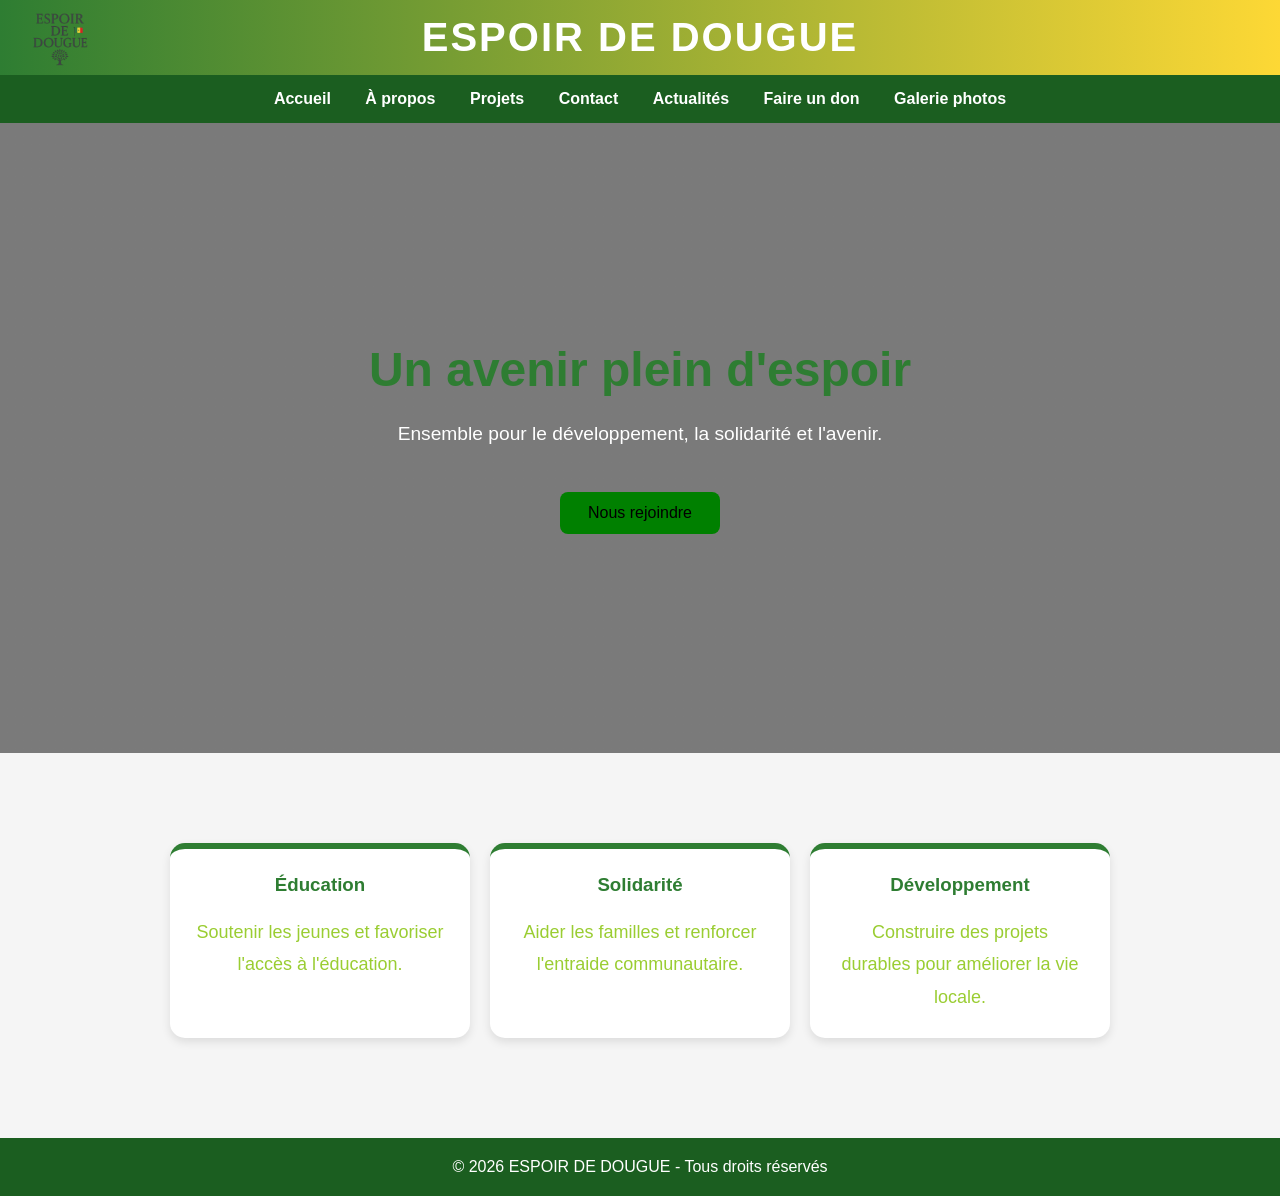
==== index.html @ dedfbdb2 "Add files via upload" ====
<!DOCTYPE html>
<html lang="fr">
<head>
  <meta charset="UTF-8" />
  <meta name="viewport" content="width=device-width, initial-scale=1.0"/>
  <title>ESPOIR DE DOUGUE</title>
  <link rel="stylesheet" href="css/style.css" />
  

  
</head>

<body>

  <header>
  <img src="image/Espoir-de-Dougue.png"  />
  <h1>ESPOIR DE DOUGUE</h1>
</header>
  

  <nav>
  <a href="index.html">Accueil</a>
  <a href="apropos.html">À propos</a>
  <a href="projets.html">Projets</a>
  <a href="contacts.html">Contact</a>
  <a href="actualite.html">Actualités</a>
  <a href="don.html">Faire un don</a>
  <a href="galerie.html">Galerie photos</a>
  
</nav>
<section class="hero">
  <div>
    <h2>Un avenir plein d'espoir</h2>
    <p>
      Ensemble pour le développement, la solidarité et l'avenir.
    </p>
    <a href="contacts.html">
    <button style="margin-top: 1rem; background: green; color: #000000; border: green; border-radius: 8px; padding: 12px 28px; font-size: 16px; font-weight: 500; cursor: pointer;">
      Nous rejoindre
    </button>
    </a>
  </div>
</section>

  


  <section>
    <div class="cards">

  <div class="card">
    <a href="education.html" style="text-decoration:none; color:yellowgreen;">
      <h3>Éducation</h3>
      <p>Soutenir les jeunes et favoriser l'accès à l'éducation.</p>
    </a>
  </div>

  <div class="card">
    <a href="solidarite.html" style="text-decoration:none; color:yellowgreen;">
      <h3>Solidarité</h3>
      <p>Aider les familles et renforcer l'entraide communautaire.</p>
    </a>
  </div>

  <div class="card">
    <a href="developpemnt.html" style="text-decoration:none; color:yellowgreen;">
      <h3>Développement</h3>
      <p>Construire des projets durables pour améliorer la vie locale.</p>
    </a>
  </div>

</div>
  </section>

  <footer>
    <p>© 2026 ESPOIR DE DOUGUE - Tous droits réservés</p>
  </footer>

</body>
</html>
---- css/style.css ----
/* ================================
   STYLE.CSS - ESPOIR DE DOUGUE
   Styles communs à toutes les pages
   ================================ */

* {
  margin: 0;
  padding: 0;
  box-sizing: border-box;
  font-family: Arial, sans-serif;
}

body {
  background: #f5f5f5;
  color: #222;
}

/* ---- HEADER ---- */
header {
  background: linear-gradient(90deg, #2e7d32, #fdd835);
  padding: 15px 25px;
  display: flex;
  align-items: center;
  position: relative;
}

header img {
  height: 70px;
  width: 70px;
  object-fit: contain;
  border-radius: 8px;
  position: absolute;
  left: 25px;
}

header h1 {
  flex: 1;
  text-align: center;
  color: white;
  font-size: 2.5rem;
  letter-spacing: 2px;
}

/* ---- NAVIGATION ---- */
nav {
  background: #1b5e20;
  padding: 15px;
  text-align: center;
}

nav a {
  color: white;
  text-decoration: none;
  margin: 0 15px;
  font-weight: bold;
  transition: 0.3s;
}

nav a:hover {
  color: #fdd835;
}

/* ---- HERO (page accueil) ---- */
.hero {
  height: 70vh;
  display: flex;
  justify-content: center;
  align-items: center;
  text-align: center;
  background: linear-gradient(rgba(0,0,0,0.5), rgba(0,0,0,0.5)),
    url('https://images.unsplash.com/photo-1509099836639-18ba1795216d?q=80&w=1200') center/cover;
  color: white;
  padding: 20px;
}

.hero h2 {
  font-size: 3rem;
  margin-bottom: 20px;
}

.hero p {
  font-size: 1.2rem;
  margin-bottom: 25px;
}

/* ---- BOUTON ---- */
.btn {
  background: #fdd835;
  color: #1b5e20;
  padding: 15px 30px;
  border: none;
  border-radius: 30px;
  text-decoration: none;
  font-weight: bold;
  transition: 0.3s;
}

.btn:hover {
  background: white;
}

/* ---- SECTIONS ---- */
section {
  padding: 60px 20px;
  text-align: center;
}

section h2 {
  color: #2e7d32;
  font-size: 2rem;
}

section p {
  max-width: 700px;
  margin: auto;
  margin-top: 20px;
  font-size: 18px;
  line-height: 1.8;
}

/* ---- CARDS ---- */
.cards {
  display: flex;
  flex-wrap: wrap;
  justify-content: center;
  gap: 20px;
  margin-top: 30px;
}

.card {
  background: white;
  width: 300px;
  padding: 25px;
  border-radius: 15px;
  box-shadow: 0 4px 10px rgba(0,0,0,0.1);
  border-top: 6px solid #2e7d32;
}

.card h3 {
  color: #2e7d32;
  margin-bottom: 15px;
}

/* ---- FORMULAIRE (contact) ---- */
form {
  margin-top: 30px;
}

input,
textarea,
select {
  width: 324px;
  padding: 12px;
  margin: 10px;
  border: 1px solid #ccc;
  border-radius: 5px;
}

button {
  padding: 12px 25px;
  background: #2e7d32;
  color: white;
  border: none;
  border-radius: 5px;
  cursor: pointer;
  font-size: 16px;
}

button:hover {
  background: #fdd835;
  color: #1b5e20;
}

/* ---- FOOTER ---- */
footer {
  background: #1b5e20;
  color: white;
  text-align: center;
  padding: 20px;
  margin-top: 40px;
}
.card:hover {
  transform: translateY(-5px);
  box-shadow: 0 8px 20px rgba(0,0,0,0.2);
  cursor: pointer;
  transition: 0.3s;
}
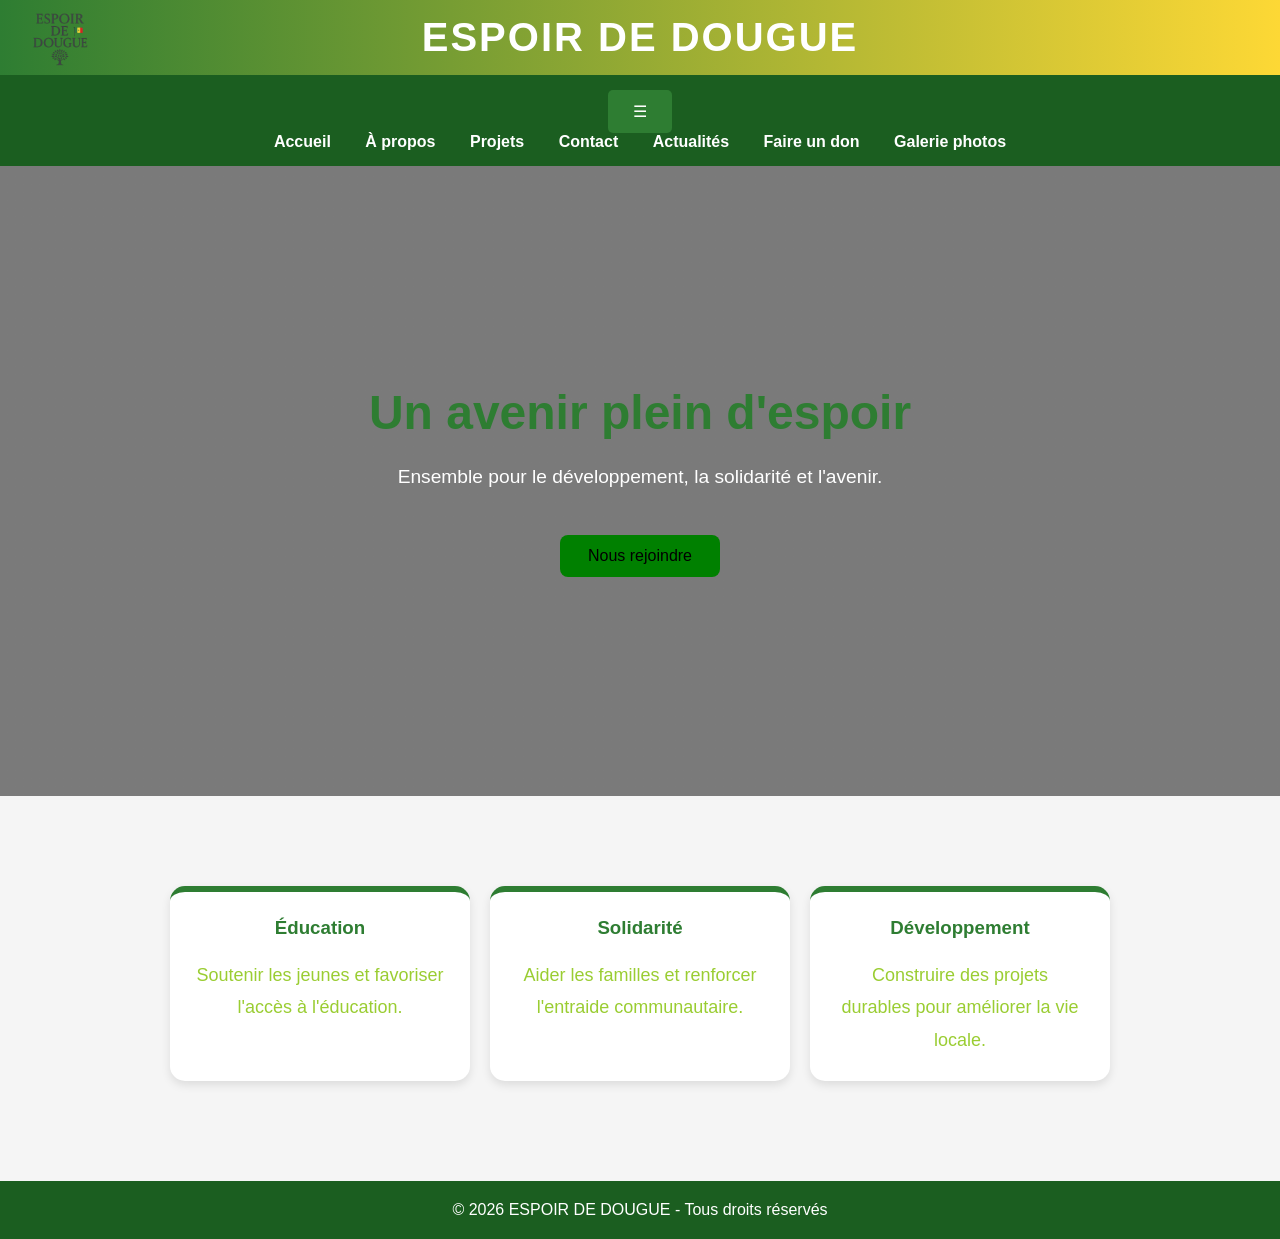
==== commit d6c3d92a: "Update index.html" ====
--- a/index.html
+++ b/index.html
@@ -19,15 +19,26 @@
   
 
   <nav>
-  <a href="index.html">Accueil</a>
-  <a href="apropos.html">À propos</a>
-  <a href="projets.html">Projets</a>
-  <a href="contacts.html">Contact</a>
-  <a href="actualite.html">Actualités</a>
-  <a href="don.html">Faire un don</a>
-  <a href="galerie.html">Galerie photos</a>
-  
+  <button class="hamburger" onclick="toggleMenu()" aria-label="Ouvrir le menu">&#9776;</button>
+  <div class="nav-links" id="nav-links">
+    <a href="index.html">Accueil</a>
+    <a href="apropos.html">À propos</a>
+    <a href="projets.html">Projets</a>
+    <a href="contacts.html">Contact</a>
+    <a href="actualite.html">Actualités</a>
+    <a href="don.html">Faire un don</a>
+    <a href="galerie.html">Galerie photos</a>
+  </div>
 </nav>
+
+<script>
+  function toggleMenu() {
+    var links = document.getElementById('nav-links');
+    var btn = document.querySelector('.hamburger');
+    links.classList.toggle('open');
+    btn.innerHTML = links.classList.contains('open') ? '&#10005;' : '&#9776;';
+  }
+</script>
 <section class="hero">
   <div>
     <h2>Un avenir plein d'espoir</h2>
@@ -77,4 +88,4 @@
   </footer>
 
 </body>
-</html>+</html>
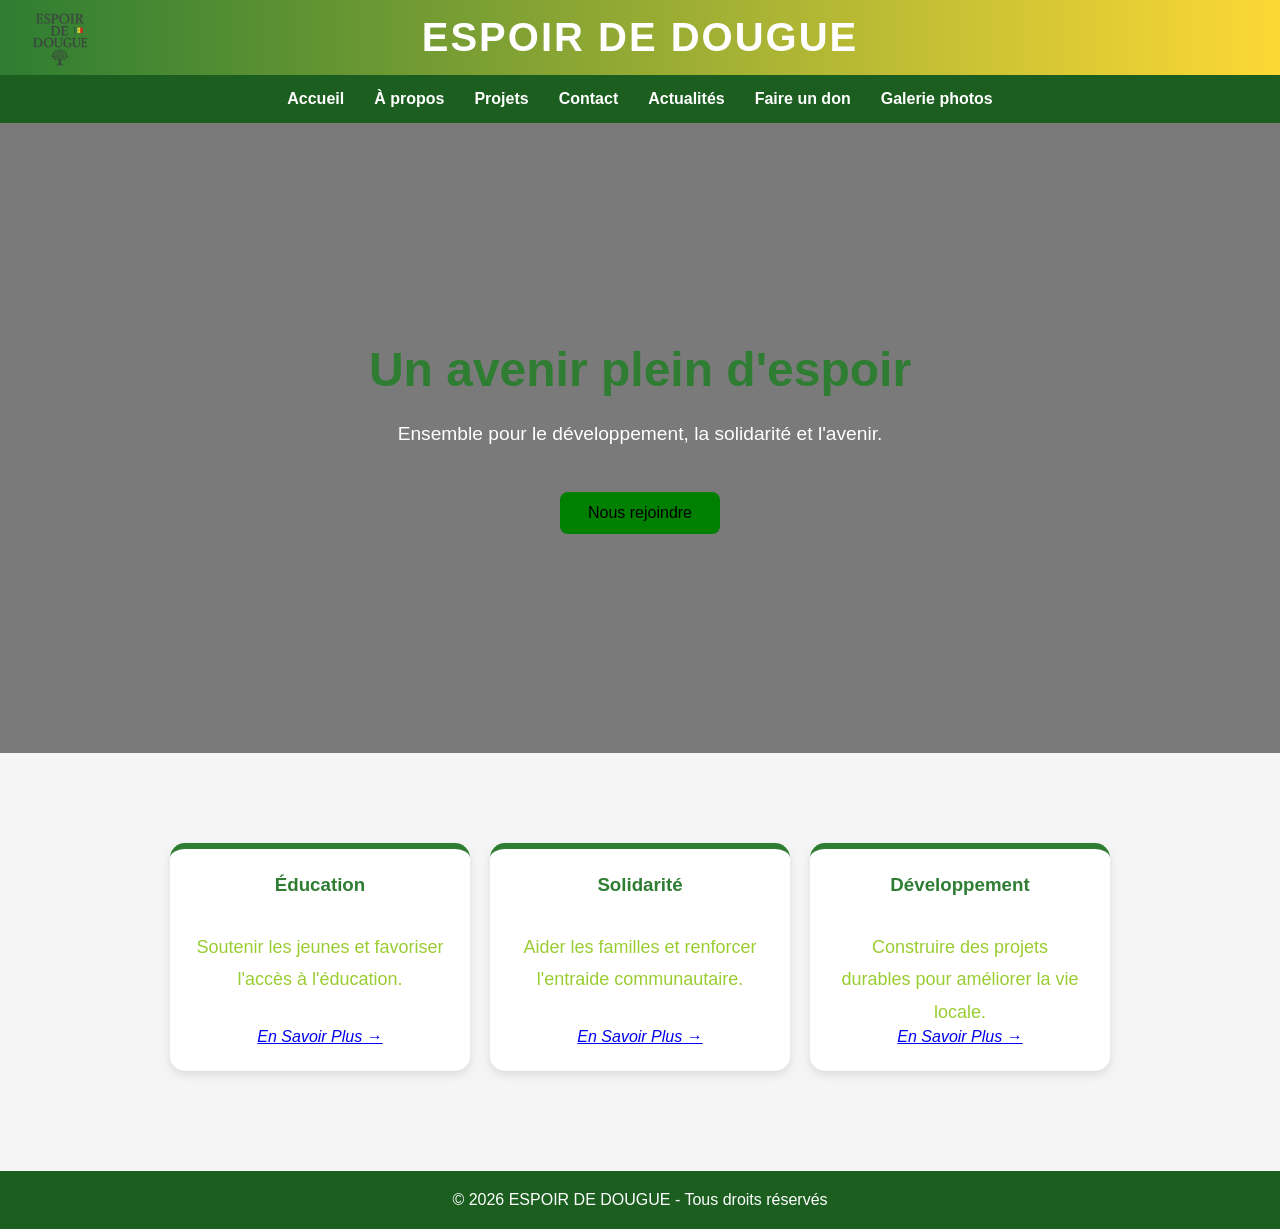
==== commit 8a661be0: "ajout du lire la suite" ====
--- a/index.html
+++ b/index.html
@@ -59,24 +59,27 @@
   <section>
     <div class="cards">
 
-  <div class="card">
-    <a href="education.html" style="text-decoration:none; color:yellowgreen;">
+  <div class="card" style="display:flex; flex-direction:column;">
+    <a href="education.html" style="text-decoration:none; color:yellowgreen; display:flex; flex-direction:column; flex:1;">
       <h3>Éducation</h3>
       <p>Soutenir les jeunes et favoriser l'accès à l'éducation.</p>
+      <a href="education.html"><Em>En Savoir Plus</Em> →</a>
     </a>
   </div>
 
-  <div class="card">
-    <a href="solidarite.html" style="text-decoration:none; color:yellowgreen;">
+  <div class="card" style="display:flex; flex-direction:column;">
+    <a href="solidarite.html" style="text-decoration:none; color:yellowgreen; display:flex; flex-direction:column; flex:1;">
       <h3>Solidarité</h3>
       <p>Aider les familles et renforcer l'entraide communautaire.</p>
+      <a href="solidarite.html"><Em>En Savoir Plus</Em> →</a>
     </a>
   </div>
 
-  <div class="card">
-    <a href="developpemnt.html" style="text-decoration:none; color:yellowgreen;">
+  <div class="card" style="display:flex; flex-direction:column;">
+    <a href="developpemnt.html" style="text-decoration:none; color:yellowgreen; display:flex; flex-direction:column; flex:1;">
       <h3>Développement</h3>
       <p>Construire des projets durables pour améliorer la vie locale.</p>
+      <a href="developpemnt.html"><Em>En Savoir Plus</Em> →</a>
     </a>
   </div>
 
--- a/css/style.css
+++ b/css/style.css
@@ -58,6 +58,55 @@
 
 nav a:hover {
   color: #fdd835;
+}
+
+/* ---- HAMBURGER MENU ---- */
+.hamburger {
+  display: none;
+  background: none;
+  border: none;
+  color: white;
+  font-size: 1.8rem;
+  cursor: pointer;
+  padding: 5px 10px;
+}
+
+.nav-links {
+  display: flex;
+  flex-wrap: wrap;
+  justify-content: center;
+}
+
+@media (max-width: 768px) {
+  nav {
+    display: flex;
+    flex-direction: column;
+    align-items: flex-start;
+    padding: 10px 15px;
+  }
+
+  .hamburger {
+    display: block;
+    align-self: flex-end;
+  }
+
+  .nav-links {
+    display: none;
+    flex-direction: column;
+    width: 100%;
+    margin-top: 10px;
+  }
+
+  .nav-links.open {
+    display: flex;
+  }
+
+  .nav-links a {
+    margin: 8px 0;
+    font-size: 1.1rem;
+    border-bottom: 1px solid rgba(255,255,255,0.15);
+    padding-bottom: 8px;
+  }
 }
 
 /* ---- HERO (page accueil) ---- */
@@ -184,4 +233,4 @@
   box-shadow: 0 8px 20px rgba(0,0,0,0.2);
   cursor: pointer;
   transition: 0.3s;
-}+}
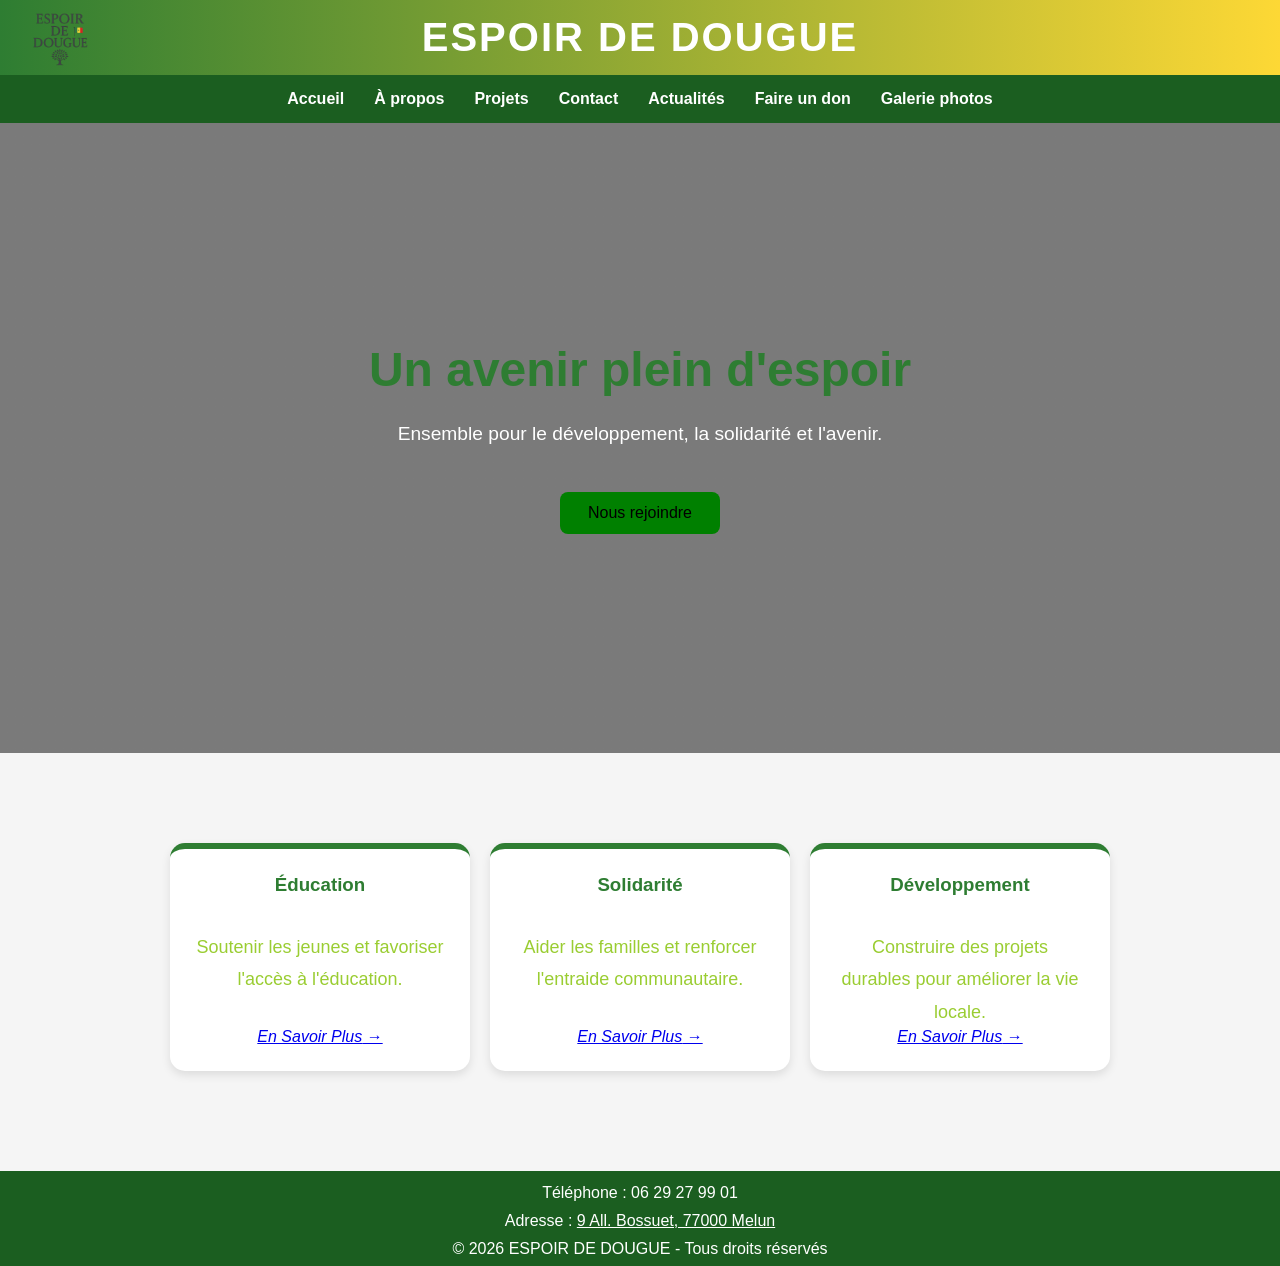
==== commit d97f803d: "ajout du numero et adresse sur le footer" ====
--- a/index.html
+++ b/index.html
@@ -86,9 +86,11 @@
 </div>
   </section>
 
-  <footer>
-    <p>© 2026 ESPOIR DE DOUGUE - Tous droits réservés</p>
-  </footer>
+  <footer style="display:flex; flex-direction:column; align-items:center; padding:8px; gap:0;">
+  <span style="margin-top:5px;">Téléphone : 06 29 27 99 01</span>
+  <span style="margin-top:10px;">Adresse : <a href="https://www.google.com/maps?q=9+All.+Bossuet,+77000+Melun" target="_blank" style="color:white;">9 All. Bossuet, 77000 Melun</a></span>
+  <span style="margin-top:10px;">© 2026 ESPOIR DE DOUGUE - Tous droits réservés</span>
+</footer>
 
 </body>
 </html>
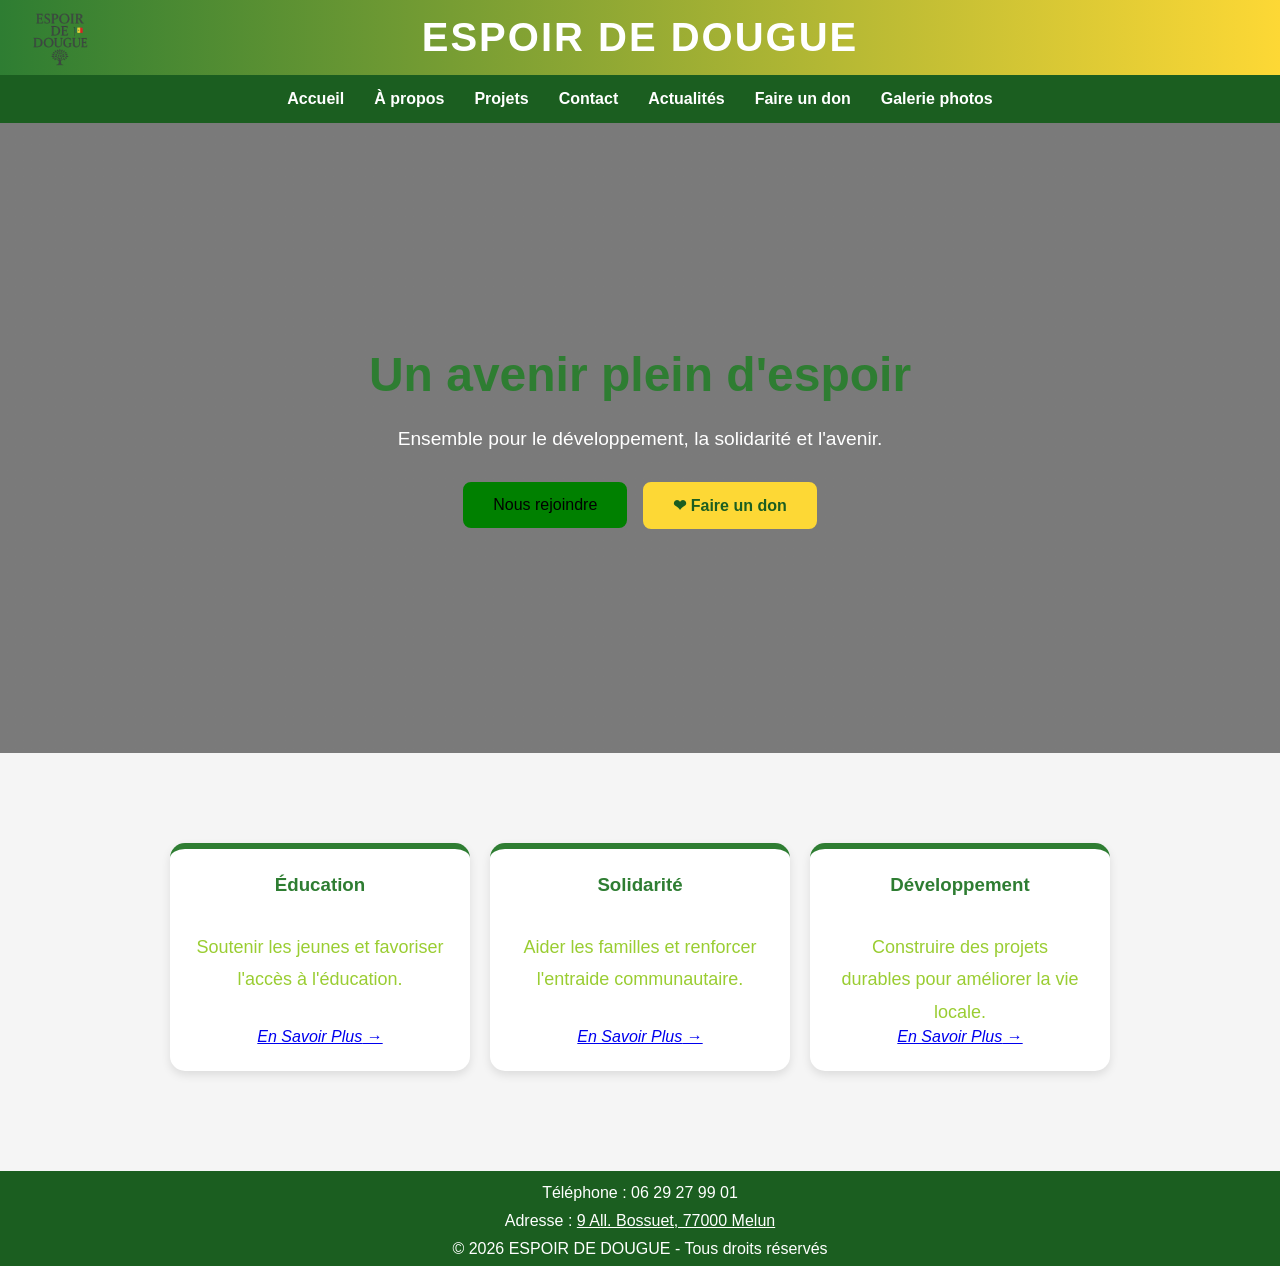
==== commit f087d621: "ajout de la nav et header" ====
--- a/index.html
+++ b/index.html
@@ -12,44 +12,27 @@
 
 <body>
 
-  <header>
-  <img src="image/Espoir-de-Dougue.png"  />
-  <h1>ESPOIR DE DOUGUE</h1>
-</header>
-  
-
-  <nav>
-  <button class="hamburger" onclick="toggleMenu()" aria-label="Ouvrir le menu">&#9776;</button>
-  <div class="nav-links" id="nav-links">
-    <a href="index.html">Accueil</a>
-    <a href="apropos.html">À propos</a>
-    <a href="projets.html">Projets</a>
-    <a href="contacts.html">Contact</a>
-    <a href="actualite.html">Actualités</a>
-    <a href="don.html">Faire un don</a>
-    <a href="galerie.html">Galerie photos</a>
-  </div>
-</nav>
-
-<script>
-  function toggleMenu() {
-    var links = document.getElementById('nav-links');
-    var btn = document.querySelector('.hamburger');
-    links.classList.toggle('open');
-    btn.innerHTML = links.classList.contains('open') ? '&#10005;' : '&#9776;';
-  }
-</script>
+  <!-- Le header et nav sont chargés automatiquement ici -->
+  <div id="header-placeholder"></div>
+  <script src="nav.js"></script>
 <section class="hero">
   <div>
     <h2>Un avenir plein d'espoir</h2>
     <p>
       Ensemble pour le développement, la solidarité et l'avenir.
     </p>
-    <a href="contacts.html">
-    <button style="margin-top: 1rem; background: green; color: #000000; border: green; border-radius: 8px; padding: 12px 28px; font-size: 16px; font-weight: 500; cursor: pointer;">
-      Nous rejoindre
-    </button>
-    </a>
+    <div style="display: flex; gap: 16px; justify-content: center; flex-wrap: wrap; margin-top: 1rem;">
+      <a href="contacts.html">
+        <button style="background: green; color: #000000; border: 2px solid green; border-radius: 8px; padding: 12px 28px; font-size: 16px; font-weight: 500; cursor: pointer;">
+          Nous rejoindre
+        </button>
+      </a>
+      <a href="don.html">
+        <button style="background: #fdd835; color: #1b5e20; border: 2px solid #fdd835; border-radius: 8px; padding: 12px 28px; font-size: 16px; font-weight: 700; cursor: pointer;">
+          ❤ Faire un don
+        </button>
+      </a>
+    </div>
   </div>
 </section>
 
--- a/css/style.css
+++ b/css/style.css
@@ -1,8 +1,3 @@
-/* ================================
-   STYLE.CSS - ESPOIR DE DOUGUE
-   Styles communs à toutes les pages
-   ================================ */
-
 * {
   margin: 0;
   padding: 0;
@@ -234,3 +229,48 @@
   cursor: pointer;
   transition: 0.3s;
 }
+/* ---- HAMBURGER ---- */
+.hamburger {
+  display: none;
+  background: none;
+  border: none;
+  color: white;
+  font-size: 28px;
+  cursor: pointer;
+  position: absolute;
+  right: 25px;
+  top: 22px;
+}
+
+.nav-links {
+  display: flex;
+  flex-wrap: wrap;
+  justify-content: center;
+}
+
+@media (max-width: 768px) {
+  .hamburger {
+    display: block;
+  }
+
+  .nav-links {
+    display: none;
+    flex-direction: column;
+    background: #1b5e20;
+    width: 200px;
+    position: absolute;
+    right: 0;
+    top: 100px;
+    z-index: 999;
+    border-radius: 0 0 0 12px;
+  }
+
+  .nav-links.open {
+    display: flex;
+  }
+
+  .nav-links a {
+    padding: 12px 20px;
+    border-bottom: 1px solid #2e7d32;
+  }
+}
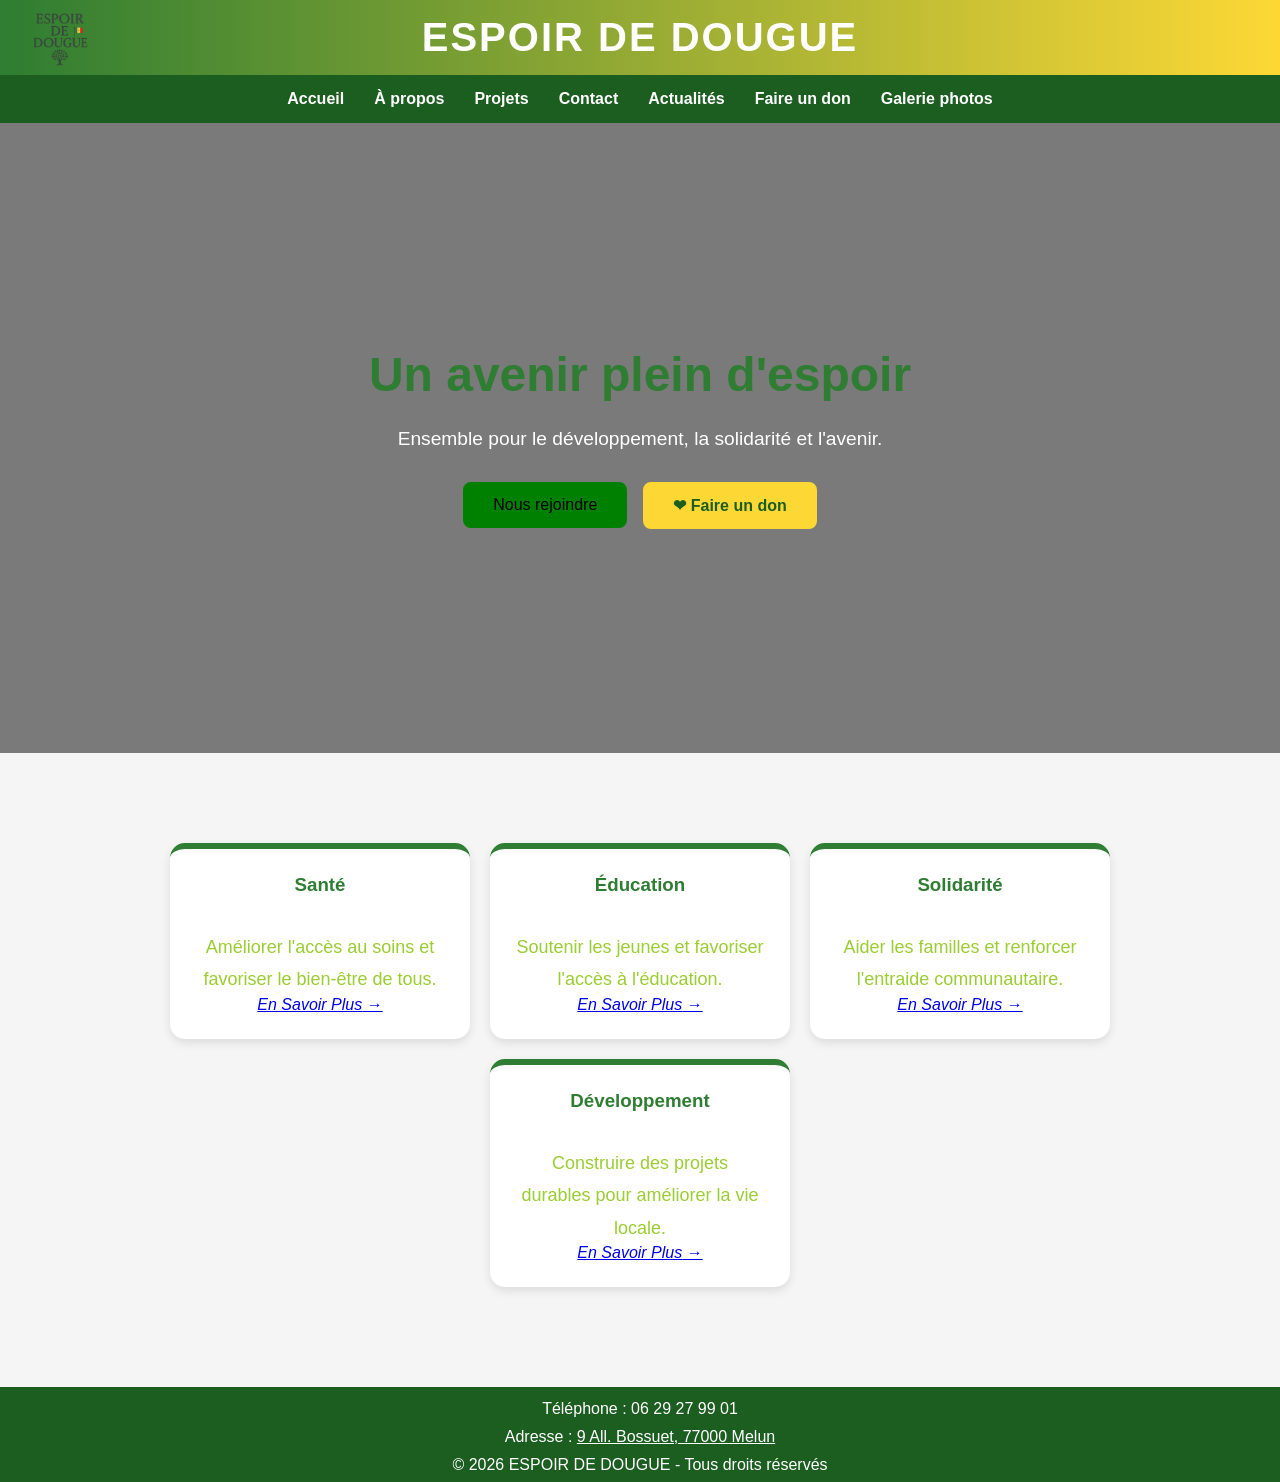
==== commit a11eb3d5: "Update index.html j'ai ajouté la section santé." ====
--- a/index.html
+++ b/index.html
@@ -42,6 +42,15 @@
   <section>
     <div class="cards">
 
+   <div class="card" style="display:flex; flex-direction:column;">
+    <a href="education.html" style="text-decoration:none; color:yellowgreen; display:flex; flex-direction:column; flex:1;">
+      <h3>Santé</h3>
+      <p>Améliorer l'accès au soins et favoriser le bien-être de tous.</p>
+      <a href="education.html"><Em>En Savoir Plus</Em> →</a>
+    </a>
+  </div>
+
+
   <div class="card" style="display:flex; flex-direction:column;">
     <a href="education.html" style="text-decoration:none; color:yellowgreen; display:flex; flex-direction:column; flex:1;">
       <h3>Éducation</h3>
--- a/css/style.css
+++ b/css/style.css
@@ -41,6 +41,7 @@
   background: #1b5e20;
   padding: 15px;
   text-align: center;
+  position: relative;
 }
 
 nav a {
@@ -61,9 +62,11 @@
   background: none;
   border: none;
   color: white;
-  font-size: 1.8rem;
+  font-size: 28px;
   cursor: pointer;
-  padding: 5px 10px;
+  position: absolute;
+  right: 25px;
+  top: 22px;
 }
 
 .nav-links {
@@ -72,24 +75,33 @@
   justify-content: center;
 }
 
+/* ---- RESPONSIVE MOBILE ---- */
 @media (max-width: 768px) {
-  nav {
-    display: flex;
-    flex-direction: column;
-    align-items: flex-start;
-    padding: 10px 15px;
+  header img {
+    height: 45px;
+    width: 45px;
+    left: 10px;
+  }
+
+  header h1 {
+    font-size: 1.6rem;
+    padding-left: 55px;
   }
 
   .hamburger {
     display: block;
-    align-self: flex-end;
   }
 
   .nav-links {
     display: none;
     flex-direction: column;
-    width: 100%;
-    margin-top: 10px;
+    background: #1b5e20;
+    width: 200px;
+    position: absolute;
+    right: 0;
+    top: 100px;
+    z-index: 999;
+    border-radius: 0 0 0 12px;
   }
 
   .nav-links.open {
@@ -97,10 +109,8 @@
   }
 
   .nav-links a {
-    margin: 8px 0;
-    font-size: 1.1rem;
-    border-bottom: 1px solid rgba(255,255,255,0.15);
-    padding-bottom: 8px;
+    padding: 12px 20px;
+    border-bottom: 1px solid #2e7d32;
   }
 }
 
@@ -185,6 +195,13 @@
   margin-bottom: 15px;
 }
 
+.card:hover {
+  transform: translateY(-5px);
+  box-shadow: 0 8px 20px rgba(0,0,0,0.2);
+  cursor: pointer;
+  transition: 0.3s;
+}
+
 /* ---- FORMULAIRE (contact) ---- */
 form {
   margin-top: 30px;
@@ -223,54 +240,3 @@
   padding: 20px;
   margin-top: 40px;
 }
-.card:hover {
-  transform: translateY(-5px);
-  box-shadow: 0 8px 20px rgba(0,0,0,0.2);
-  cursor: pointer;
-  transition: 0.3s;
-}
-/* ---- HAMBURGER ---- */
-.hamburger {
-  display: none;
-  background: none;
-  border: none;
-  color: white;
-  font-size: 28px;
-  cursor: pointer;
-  position: absolute;
-  right: 25px;
-  top: 22px;
-}
-
-.nav-links {
-  display: flex;
-  flex-wrap: wrap;
-  justify-content: center;
-}
-
-@media (max-width: 768px) {
-  .hamburger {
-    display: block;
-  }
-
-  .nav-links {
-    display: none;
-    flex-direction: column;
-    background: #1b5e20;
-    width: 200px;
-    position: absolute;
-    right: 0;
-    top: 100px;
-    z-index: 999;
-    border-radius: 0 0 0 12px;
-  }
-
-  .nav-links.open {
-    display: flex;
-  }
-
-  .nav-links a {
-    padding: 12px 20px;
-    border-bottom: 1px solid #2e7d32;
-  }
-}
